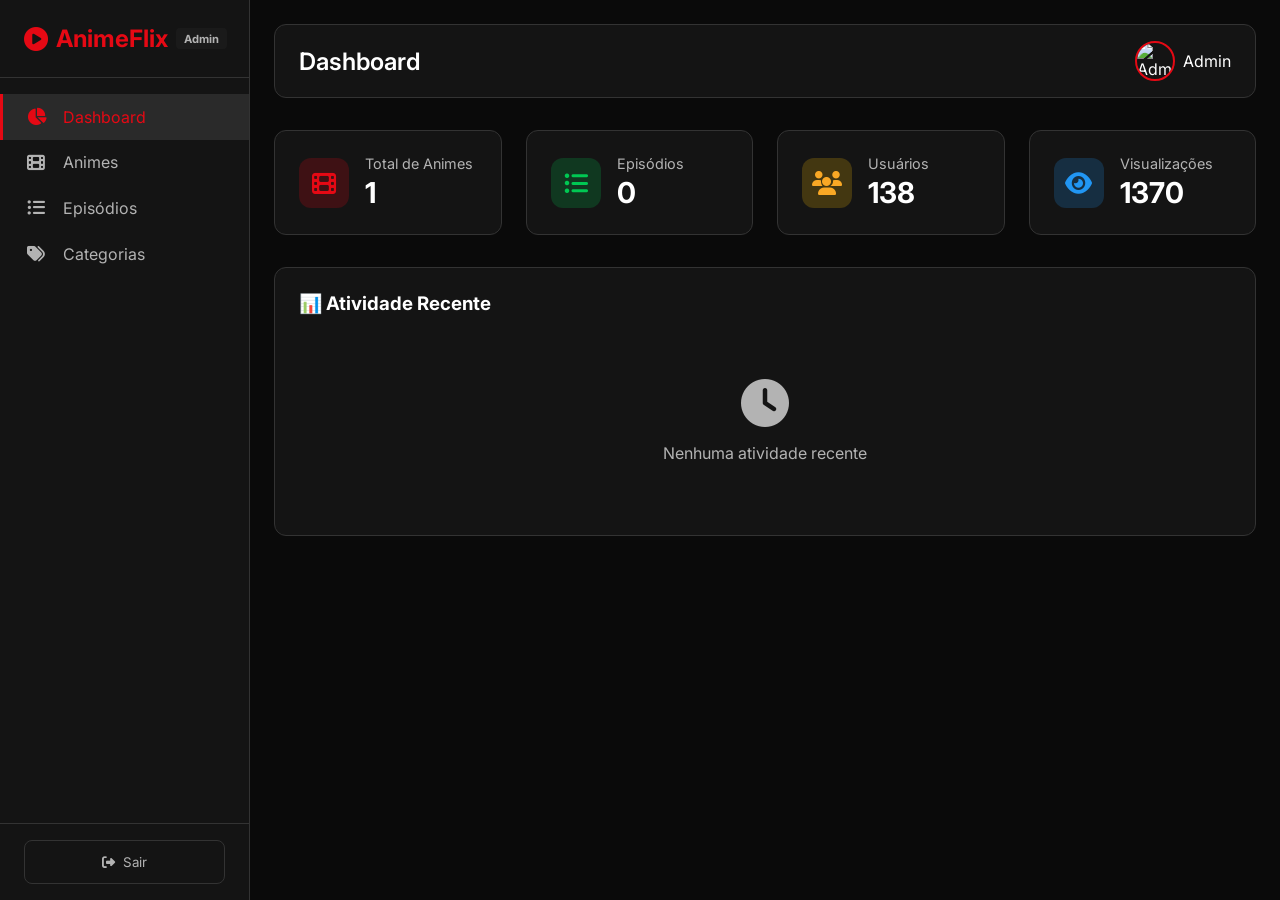
==== admin/index.html @ 2e03e184 "Rename index.html to admin/index.html" ====
<!DOCTYPE html>
<html lang="pt-BR">
<head>
    <meta charset="UTF-8">
    <meta name="viewport" content="width=device-width, initial-scale=1.0">
    <title>Painel Admin - AnimeFlix</title>
    <link rel="stylesheet" href="https://cdnjs.cloudflare.com/ajax/libs/font-awesome/6.4.0/css/all.min.css">
    <link href="https://fonts.googleapis.com/css2?family=Inter:wght@300;400;500;600;700;800&display=swap" rel="stylesheet">
    <style>
        * {
            margin: 0;
            padding: 0;
            box-sizing: border-box;
        }
        :root {
            --bg-primary: #0a0a0a;
            --bg-secondary: #141414;
            --bg-card: #1a1a1a;
            --bg-hover: #2a2a2a;
            --text-primary: #ffffff;
            --text-secondary: #b3b3b3;
            --accent: #e50914;
            --accent-hover: #f40612;
            --border-color: #333;
            --sidebar-width: 250px;
            --font-family: 'Inter', sans-serif;
        }
        body {
            font-family: var(--font-family);
            background: var(--bg-primary);
            color: var(--text-primary);
            display: flex;
            min-height: 100vh;
            margin: 0;
        }
        .sidebar {
            width: var(--sidebar-width);
            height: 100vh;
            background: var(--bg-secondary);
            border-right: 1px solid var(--border-color);
            position: fixed;
            left: 0;
            top: 0;
            display: flex;
            flex-direction: column;
            transition: all 0.3s ease;
            z-index: 100;
            overflow-y: auto;
        }
        .sidebar-header {
            padding: 1.5rem;
            border-bottom: 1px solid var(--border-color);
        }
        .sidebar-header .logo {
            display: flex;
            align-items: center;
            gap: 0.5rem;
            font-size: 1.5rem;
            font-weight: 700;
            color: var(--accent);
        }
        .sidebar-header .logo small {
            font-size: 0.7rem;
            color: var(--text-secondary);
            background: var(--bg-card);
            padding: 0.2rem 0.5rem;
            border-radius: 4px;
        }
        .sidebar-nav {
            flex: 1;
            padding: 1rem 0;
        }
        .sidebar-nav ul {
            list-style: none;
            padding: 0;
        }
        .sidebar-nav ul li {
            padding: 0.8rem 1.5rem;
            display: flex;
            align-items: center;
            gap: 1rem;
            cursor: pointer;
            transition: all 0.3s ease;
            color: var(--text-secondary);
            border-left: 3px solid transparent;
        }
        .sidebar-nav ul li:hover {
            background: var(--bg-hover);
            color: var(--text-primary);
        }
        .sidebar-nav ul li.active {
            background: var(--bg-hover);
            color: var(--accent);
            border-left-color: var(--accent);
        }
        .sidebar-nav ul li i {
            width: 20px;
            font-size: 1.1rem;
        }
        .sidebar-footer {
            padding: 1rem 1.5rem;
            border-top: 1px solid var(--border-color);
        }
        .sidebar-footer button {
            width: 100%;
            padding: 0.8rem;
            background: transparent;
            border: 1px solid var(--border-color);
            border-radius: 8px;
            color: var(--text-secondary);
            cursor: pointer;
            transition: all 0.3s ease;
            display: flex;
            align-items: center;
            justify-content: center;
            gap: 0.5rem;
            font-family: var(--font-family);
        }
        .sidebar-footer button:hover {
            background: var(--accent);
            border-color: var(--accent);
            color: #fff;
        }
        .main-content {
            margin-left: var(--sidebar-width);
            flex: 1;
            padding: 1.5rem;
            min-height: 100vh;
        }
        .admin-header {
            display: flex;
            justify-content: space-between;
            align-items: center;
            padding: 1rem 1.5rem;
            background: var(--bg-secondary);
            border-radius: 12px;
            margin-bottom: 2rem;
            border: 1px solid var(--border-color);
        }
        .header-left {
            display: flex;
            align-items: center;
            gap: 1rem;
        }
        .menu-toggle {
            display: none;
            background: transparent;
            border: none;
            color: var(--text-primary);
            font-size: 1.5rem;
            cursor: pointer;
        }
        .header-left h1 {
            font-size: 1.5rem;
            font-weight: 600;
        }
        .header-right {
            display: flex;
            align-items: center;
            gap: 1.5rem;
        }
        .admin-user {
            display: flex;
            align-items: center;
            gap: 0.5rem;
        }
        .admin-user img {
            width: 40px;
            height: 40px;
            border-radius: 50%;
            border: 2px solid var(--accent);
        }
        .page-content {
            display: none;
            animation: fadeIn 0.3s ease;
        }
        .page-content.active {
            display: block;
        }
        @keyframes fadeIn {
            from { opacity: 0; transform: translateY(10px); }
            to { opacity: 1; transform: translateY(0); }
        }
        .stats-grid {
            display: grid;
            grid-template-columns: repeat(auto-fit, minmax(220px, 1fr));
            gap: 1.5rem;
            margin-bottom: 2rem;
        }
        .stat-card {
            background: var(--bg-secondary);
            padding: 1.5rem;
            border-radius: 12px;
            border: 1px solid var(--border-color);
            display: flex;
            align-items: center;
            gap: 1rem;
        }
        .stat-icon {
            width: 50px;
            height: 50px;
            border-radius: 12px;
            display: flex;
            align-items: center;
            justify-content: center;
            font-size: 1.5rem;
            flex-shrink: 0;
        }
        .stat-icon.red { background: rgba(229, 9, 20, 0.2); color: #e50914; }
        .stat-icon.green { background: rgba(0, 200, 83, 0.2); color: #00c853; }
        .stat-icon.yellow { background: rgba(255, 193, 7, 0.2); color: #f9a825; }
        .stat-icon.blue { background: rgba(33, 150, 243, 0.2); color: #2196f3; }
        .stat-info h3 {
            font-size: 0.9rem;
            color: var(--text-secondary);
            font-weight: 400;
        }
        .stat-number {
            font-size: 1.8rem;
            font-weight: 700;
            margin-top: 0.2rem;
        }
        .table-container {
            background: var(--bg-secondary);
            padding: 1.5rem;
            border-radius: 12px;
            border: 1px solid var(--border-color);
            overflow-x: auto;
        }
        .table-header {
            display: flex;
            justify-content: space-between;
            align-items: center;
            margin-bottom: 1.5rem;
            flex-wrap: wrap;
            gap: 1rem;
        }
        .btn {
            padding: 0.6rem 1.2rem;
            border: none;
            border-radius: 8px;
            font-weight: 500;
            cursor: pointer;
            transition: all 0.3s ease;
            display: inline-flex;
            align-items: center;
            gap: 0.5rem;
            font-family: var(--font-family);
        }
        .btn-primary { background: var(--accent); color: #fff; }
        .btn-primary:hover { background: var(--accent-hover); transform: scale(1.05); }
        .btn-success { background: #00c853; color: #fff; }
        .btn-success:hover { background: #00e676; transform: scale(1.05); }
        .btn-danger { background: #d32f2f; color: #fff; }
        .btn-danger:hover { background: #f44336; transform: scale(1.05); }
        .btn-warning { background: #f9a825; color: #fff; }
        .btn-warning:hover { background: #fbc02d; transform: scale(1.05); }
        .btn-sm {
            padding: 0.3rem 0.8rem;
            font-size: 0.85rem;
        }
        table {
            width: 100%;
            border-collapse: collapse;
        }
        table thead {
            background: var(--bg-primary);
        }
        table th {
            padding: 0.8rem 1rem;
            text-align: left;
            font-size: 0.85rem;
            font-weight: 600;
            color: var(--text-secondary);
            border-bottom: 2px solid var(--border-color);
        }
        table td {
            padding: 0.8rem 1rem;
            border-bottom: 1px solid var(--border-color);
            font-size: 0.9rem;
        }
        table tbody tr:hover {
            background: var(--bg-hover);
        }
        .table-img {
            width: 50px;
            height: 70px;
            object-fit: cover;
            border-radius: 4px;
        }
        .modal {
            position: fixed;
            top: 0;
            left: 0;
            width: 100%;
            height: 100%;
            background: rgba(0, 0, 0, 0.8);
            display: none;
            align-items: center;
            justify-content: center;
            z-index: 1000;
            padding: 1rem;
        }
        .modal.active {
            display: flex;
        }
        .modal-content {
            background: var(--bg-secondary);
            border-radius: 16px;
            padding: 2rem;
            max-width: 600px;
            width: 100%;
            max-height: 90vh;
            overflow-y: auto;
            animation: slideUp 0.3s ease;
        }
        @keyframes slideUp {
            from { transform: translateY(50px); opacity: 0; }
            to { transform: translateY(0); opacity: 1; }
        }
        .modal-header {
            display: flex;
            justify-content: space-between;
            align-items: center;
            margin-bottom: 1.5rem;
            padding-bottom: 1rem;
            border-bottom: 1px solid var(--border-color);
        }
        .modal-close {
            background: transparent;
            border: none;
            color: var(--text-secondary);
            font-size: 1.5rem;
            cursor: pointer;
            transition: all 0.3s ease;
        }
        .modal-close:hover {
            color: var(--accent);
            transform: rotate(90deg);
        }
        .form-group {
            margin-bottom: 1.2rem;
        }
        .form-group label {
            display: block;
            font-weight: 500;
            margin-bottom: 0.3rem;
            font-size: 0.9rem;
        }
        .form-group input,
        .form-group select,
        .form-group textarea {
            width: 100%;
            padding: 0.8rem 1rem;
            border: 2px solid var(--border-color);
            border-radius: 8px;
            background: var(--bg-primary);
            color: var(--text-primary);
            font-size: 1rem;
            transition: all 0.3s ease;
            font-family: var(--font-family);
        }
        .form-group input:focus,
        .form-group select:focus,
        .form-group textarea:focus {
            outline: none;
            border-color: var(--accent);
        }
        .form-group textarea {
            min-height: 100px;
            resize: vertical;
        }
        .form-row {
            display: grid;
            grid-template-columns: 1fr 1fr;
            gap: 1rem;
        }
        .upload-area {
            border: 2px dashed var(--border-color);
            border-radius: 12px;
            padding: 2rem;
            text-align: center;
            cursor: pointer;
            transition: all 0.3s ease;
            position: relative;
        }
        .upload-area:hover {
            border-color: var(--accent);
            background: var(--bg-hover);
        }
        .upload-area input[type="file"] {
            position: absolute;
            top: 0;
            left: 0;
            width: 100%;
            height: 100%;
            opacity: 0;
            cursor: pointer;
        }
        .upload-area i {
            font-size: 3rem;
            color: var(--text-secondary);
            margin-bottom: 0.5rem;
        }
        .upload-area p {
            color: var(--text-secondary);
        }
        .upload-preview {
            display: none;
            margin-top: 1rem;
            position: relative;
        }
        .upload-preview img {
            max-width: 100%;
            max-height: 300px;
            border-radius: 8px;
            border: 2px solid var(--border-color);
        }
        .remove-image {
            position: absolute;
            top: 10px;
            right: 10px;
            background: var(--accent);
            color: #fff;
            border: none;
            border-radius: 50%;
            width: 30px;
            height: 30px;
            cursor: pointer;
            font-size: 1rem;
        }
        .badge-status {
            padding: 0.2rem 0.8rem;
            border-radius: 20px;
            font-size: 0.75rem;
            font-weight: 600;
        }
        .badge-status.active { background: rgba(0, 200, 83, 0.2); color: #00c853; }
        .badge-status.pending { background: rgba(255, 193, 7, 0.2); color: #f9a825; }
        .empty-state {
            text-align: center;
            padding: 3rem;
            color: var(--text-secondary);
        }
        .empty-state i {
            font-size: 3rem;
            margin-bottom: 1rem;
        }
        .admin-notification {
            position: fixed;
            bottom: 20px;
            right: 20px;
            background: var(--bg-secondary);
            padding: 1rem 1.5rem;
            border-radius: 12px;
            border-left: 4px solid var(--accent);
            box-shadow: 0 8px 30px rgba(0,0,0,0.5);
            z-index: 2000;
            color: var(--text-primary);
            font-family: var(--font-family);
            max-width: 400px;
            animation: fadeIn 0.3s ease;
        }
        @media (max-width: 768px) {
            .sidebar { transform: translateX(-100%); }
            .sidebar.open { transform: translateX(0); }
            .main-content { margin-left: 0; }
            .menu-toggle { display: block; }
            .admin-header { flex-direction: column; gap: 1rem; align-items: stretch; }
            .header-right { flex-wrap: wrap; justify-content: space-between; }
            .stats-grid { grid-template-columns: 1fr 1fr; }
            .form-row { grid-template-columns: 1fr; }
        }
        @media (max-width: 480px) {
            .stats-grid { grid-template-columns: 1fr; }
            .modal-content { padding: 1rem; }
        }
        ::-webkit-scrollbar { width: 8px; }
        ::-webkit-scrollbar-track { background: var(--bg-primary); }
        ::-webkit-scrollbar-thumb { background: var(--accent); border-radius: 4px; }
    </style>
</head>
<body>
    <!-- SIDEBAR -->
    <aside class="sidebar" id="sidebar">
        <div class="sidebar-header">
            <div class="logo">
                <i class="fas fa-play-circle"></i>
                <span>AnimeFlix</span>
                <small>Admin</small>
            </div>
        </div>
        <nav class="sidebar-nav">
            <ul>
                <li class="active" data-page="dashboard"><i class="fas fa-chart-pie"></i> Dashboard</li>
                <li data-page="animes"><i class="fas fa-film"></i> Animes</li>
                <li data-page="episodes"><i class="fas fa-list-ul"></i> Episódios</li>
                <li data-page="categories"><i class="fas fa-tags"></i> Categorias</li>
            </ul>
        </nav>
        <div class="sidebar-footer">
            <button onclick="logoutAdmin()"><i class="fas fa-sign-out-alt"></i> Sair</button>
        </div>
    </aside>

    <!-- MAIN -->
    <main class="main-content">
        <header class="admin-header">
            <div class="header-left">
                <button class="menu-toggle" id="menuToggle"><i class="fas fa-bars"></i></button>
                <h1 id="pageTitle">Dashboard</h1>
            </div>
            <div class="header-right">
                <div class="admin-user">
                    <img src="https://api.dicebear.com/7.x/avataaars/svg?seed=admin" alt="Admin">
                    <span>Admin</span>
                </div>
            </div>
        </header>

            <!-- DASHBOARD -->
    <section class="page-content active" id="page-dashboard">
        <div class="stats-grid">
            <div class="stat-card">
                <div class="stat-icon red"><i class="fas fa-film"></i></div>
                <div class="stat-info"><h3>Total de Animes</h3><p class="stat-number" id="totalAnimes">0</p></div>
            </div>
            <div class="stat-card">
                <div class="stat-icon green"><i class="fas fa-list-ul"></i></div>
                <div class="stat-info"><h3>Episódios</h3><p class="stat-number" id="totalEpisodes">0</p></div>
            </div>
            <div class="stat-card">
                <div class="stat-icon yellow"><i class="fas fa-users"></i></div>
                <div class="stat-info"><h3>Usuários</h3><p class="stat-number" id="totalUsers">0</p></div>
            </div>
            <div class="stat-card">
                <div class="stat-icon blue"><i class="fas fa-eye"></i></div>
                <div class="stat-info"><h3>Visualizações</h3><p class="stat-number" id="totalViews">0</p></div>
            </div>
        </div>
        <div class="table-container">
            <h3 style="margin-bottom: 1rem;">📊 Atividade Recente</h3>
            <div id="recentActivity">
                <div class="empty-state"><i class="fas fa-clock"></i><p>Nenhuma atividade recente</p></div>
            </div>
        </div>
    </section>

    <!-- ANIMES -->
    <section class="page-content" id="page-animes">
        <div class="table-container">
            <div class="table-header">
                <h2><i class="fas fa-film"></i> Gerenciar Animes</h2>
                <button class="btn btn-primary" onclick="openModal('anime')">
                    <i class="fas fa-plus"></i> Adicionar Anime
                </button>
            </div>
            <div id="animesList">
                <div class="empty-state"><i class="fas fa-film"></i><p>Nenhum anime cadastrado</p></div>
            </div>
        </div>
    </section>

    <!-- EPISÓDIOS -->
    <section class="page-content" id="page-episodes">
        <div class="table-container">
            <div class="table-header">
                <h2><i class="fas fa-list-ul"></i> Gerenciar Episódios</h2>
                <button class="btn btn-primary" onclick="openModal('episode')">
                    <i class="fas fa-plus"></i> Adicionar Episódio
                </button>
            </div>
            <div id="episodesList">
                <div class="empty-state"><i class="fas fa-list-ul"></i><p>Nenhum episódio cadastrado</p></div>
            </div>
        </div>
    </section>

    <!-- CATEGORIAS -->
    <section class="page-content" id="page-categories">
        <div class="table-container">
            <div class="table-header">
                <h2><i class="fas fa-tags"></i> Gerenciar Categorias</h2>
                <button class="btn btn-primary" onclick="openModal('category')">
                    <i class="fas fa-plus"></i> Adicionar Categoria
                </button>
            </div>
            <div id="categoriesList">
                <div class="empty-state"><i class="fas fa-tags"></i><p>Nenhuma categoria cadastrada</p></div>
            </div>
        </div>
    </section>
    </main>

        <!-- MODAL -->
    <div class="modal" id="adminModal">
        <div class="modal-content">
            <div class="modal-header">
                <h2 id="modalTitle">Adicionar</h2>
                <button class="modal-close" onclick="closeModal()"><i class="fas fa-times"></i></button>
            </div>
            <form id="adminForm" onsubmit="saveItem(event)">
                <input type="hidden" id="formType" value="">
                <input type="hidden" id="editId" value="">

                <!-- Campos Anime -->
                <div id="animeFields">
                    <div class="form-group">
                        <label>Título *</label>
                        <input type="text" id="animeTitle" placeholder="Nome do anime" required>
                    </div>
                    <div class="form-group">
                        <label>Sinopse</label>
                        <textarea id="animeDescription" placeholder="Descrição do anime"></textarea>
                    </div>
                    <div class="form-row">
                        <div class="form-group">
                            <label>Ano</label>
                            <input type="number" id="animeYear" placeholder="2024">
                        </div>
                        <div class="form-group">
                            <label>Gênero</label>
                            <input type="text" id="animeGenre" placeholder="Ação, Fantasia">
                        </div>
                    </div>
                    <div class="form-row">
                        <div class="form-group">
                            <label>Episódios</label>
                            <input type="number" id="animeEpisodes" placeholder="12">
                        </div>
                        <div class="form-group">
                            <label>Status</label>
                            <select id="animeStatus">
                                <option value="Em andamento">Em andamento</option>
                                <option value="Finalizado">Finalizado</option>
                            </select>
                        </div>
                    </div>
                    <div class="form-group">
                        <label>Estúdio</label>
                        <input type="text" id="animeStudio" placeholder="Nome do estúdio">
                    </div>
                    <div class="form-group">
                        <label>⭐ Nota</label>
                        <input type="number" id="animeRating" step="0.1" placeholder="9.5">
                    </div>
                    <div class="form-group">
                        <label>📸 Capa (Poster)</label>
                        <div class="upload-area">
                            <i class="fas fa-cloud-upload-alt"></i>
                            <p>Clique para fazer upload da capa</p>
                            <input type="file" id="animeImage" accept="image/*" onchange="previewImage(this, 'posterPreview')">
                        </div>
                        <div class="upload-preview" id="posterPreview"></div>
                    </div>
                    <div class="form-group">
                        <label>🖼️ Banner</label>
                        <div class="upload-area">
                            <i class="fas fa-cloud-upload-alt"></i>
                            <p>Clique para fazer upload do banner</p>
                            <input type="file" id="animeBanner" accept="image/*" onchange="previewImage(this, 'bannerPreview')">
                        </div>
                        <div class="upload-preview" id="bannerPreview"></div>
                    </div>
                </div>

                <!-- Campos Episódio -->
                <div id="episodeFields" style="display:none;">
                    <div class="form-group">
                        <label>Anime *</label>
                        <select id="episodeAnime" required>
                            <option value="">Selecione um anime</option>
                        </select>
                    </div>
                    <div class="form-group">
                        <label>Título do Episódio *</label>
                        <input type="text" id="episodeTitle" placeholder="Título do episódio" required>
                    </div>
                    <div class="form-row">
                        <div class="form-group">
                            <label>Temporada</label>
                            <input type="number" id="episodeSeason" placeholder="1">
                        </div>
                        <div class="form-group">
                            <label>Episódio *</label>
                            <input type="number" id="episodeNumber" placeholder="1" required>
                        </div>
                    </div>
                    <div class="form-group">
                        <label>URL do Vídeo</label>
                        <input type="text" id="episodeVideo" placeholder="https://...">
                    </div>
                    <div class="form-group">
                        <label>Thumbnail</label>
                        <div class="upload-area">
                            <i class="fas fa-cloud-upload-alt"></i>
                            <p>Clique para fazer upload da thumbnail</p>
                            <input type="file" id="episodeThumbnail" accept="image/*" onchange="previewImage(this, 'thumbnailPreview')">
                        </div>
                        <div class="upload-preview" id="thumbnailPreview"></div>
                    </div>
                </div>

                <!-- Campos Categoria -->
                <div id="categoryFields" style="display:none;">
                    <div class="form-group">
                        <label>Nome da Categoria *</label>
                        <input type="text" id="categoryName" placeholder="Ação, Comédia..." required>
                    </div>
                    <div class="form-group">
                        <label>Ícone</label>
                        <select id="categoryIcon">
                            <option value="fa-fist-raised">👊 Ação</option>
                            <option value="fa-compass">🧭 Aventura</option>
                            <option value="fa-laugh">😂 Comédia</option>
                            <option value="fa-theater-masks">🎭 Drama</option>
                            <option value="fa-dragon">🐉 Fantasia</option>
                            <option value="fa-heart">❤️ Romance</option>
                            <option value="fa-rocket">🚀 Sci-Fi</option>
                            <option value="fa-coffee">☕ Slice of Life</option>
                            <option value="fa-basketball-ball">🏀 Esporte</option>
                            <option value="fa-skull">💀 Suspense</option>
                        </select>
                    </div>
                </div>

                <button type="submit" class="btn btn-success" style="width:100%; justify-content:center; margin-top:1rem;">
                    <i class="fas fa-save"></i> Salvar
                </button>
            </form>
        </div>
    </div>

    <script>
        // ===== DADOS =====
        let animes = [];
        let episodes = [];
        let categories = [];
        let currentId = 1;
        let episodeId = 1;
        let categoryId = 1;

        // ===== CARREGAR DADOS =====
        function loadFromLocalStorage() {
            try {
                const savedAnimes = localStorage.getItem('admin_animes');
                const savedEpisodes = localStorage.getItem('admin_episodes');
                const savedCategories = localStorage.getItem('admin_categories');
                
                if (savedAnimes) {
                    animes = JSON.parse(savedAnimes);
                    if (animes.length) {
                        currentId = Math.max(...animes.map(a => a.id)) + 1;
                    }
                }
                if (savedEpisodes) {
                    episodes = JSON.parse(savedEpisodes);
                    if (episodes.length) {
                        episodeId = Math.max(...episodes.map(e => e.id)) + 1;
                    }
                }
                if (savedCategories) {
                    categories = JSON.parse(savedCategories);
                    if (categories.length) {
                        categoryId = Math.max(...categories.map(c => c.id)) + 1;
                    }
                }
                console.log('📂 Dados carregados:', { animes: animes.length, episodes: episodes.length, categories: categories.length });
            } catch(e) {
                console.error('Erro ao carregar dados:', e);
            }
        }

        // ===== SALVAR =====
        function saveToLocalStorage() {
            try {
                localStorage.setItem('admin_animes', JSON.stringify(animes));
                localStorage.setItem('admin_episodes', JSON.stringify(episodes));
                localStorage.setItem('admin_categories', JSON.stringify(categories));
                console.log('💾 Dados salvos!');
                return true;
            } catch(e) {
                console.error('Erro ao salvar:', e);
                return false;
            }
        }

        // ===== FUNÇÃO PRINCIPAL DE SALVAR =====
        function saveItem(e) {
            e.preventDefault();
            console.log('🔄 Salvando...');
            
            const type = document.getElementById('formType').value;
            const editId = document.getElementById('editId').value;

            if (type === 'anime') {
                const title = document.getElementById('animeTitle').value.trim();
                if (!title) {
                    showNotification('❌ O título é obrigatório!');
                    return;
                }

                const anime = {
                    id: editId ? parseInt(editId) : currentId++,
                    title: title,
                    description: document.getElementById('animeDescription').value.trim() || 'Sem descrição',
                    year: parseInt(document.getElementById('animeYear').value) || 2024,
                    genre: document.getElementById('animeGenre').value.trim() || 'Não definido',
                    episodes: parseInt(document.getElementById('animeEpisodes').value) || 12,
                    status: document.getElementById('animeStatus').value,
                    studio: document.getElementById('animeStudio').value.trim() || 'Desconhecido',
                    rating: parseFloat(document.getElementById('animeRating').value) || 0,
                    image: getImageData('posterPreview') || `https://picsum.photos/seed/${Date.now()}/300/450`,
                    banner: getImageData('bannerPreview') || `https://picsum.photos/seed/banner${Date.now()}/1920/800`
                };

                console.log('📦 Anime:', anime);

                if (editId) {
                    const index = animes.findIndex(a => a.id === parseInt(editId));
                    if (index > -1) {
                        animes[index] = anime;
                        showNotification('✅ Anime atualizado!');
                    }
                } else {
                    animes.push(anime);
                    showNotification('✅ Anime adicionado!');
                }

            } else if (type === 'episode') {
                const animeId = parseInt(document.getElementById('episodeAnime').value);
                const title = document.getElementById('episodeTitle').value.trim();
                
                if (!animeId || !title) {
                    showNotification('❌ Selecione um anime e digite o título!');
                    return;
                }

                const episode = {
                    id: editId ? parseInt(editId) : episodeId++,
                    animeId: animeId,
                    title: title,
                    season: parseInt(document.getElementById('episodeSeason').value) || 1,
                    number: parseInt(document.getElementById('episodeNumber').value) || 1,
                    video: document.getElementById('episodeVideo').value.trim() || '',
                    thumbnail: getImageData('thumbnailPreview') || `https://picsum.photos/seed/ep${Date.now()}/300/200`
                };

                if (editId) {
                    const index = episodes.findIndex(e => e.id === parseInt(editId));
                    if (index > -1) {
                        episodes[index] = episode;
                        showNotification('✅ Episódio atualizado!');
                    }
                } else {
                    episodes.push(episode);
                    showNotification('✅ Episódio adicionado!');
                }

            } else if (type === 'category') {
                const name = document.getElementById('categoryName').value.trim();
                if (!name) {
                    showNotification('❌ Digite o nome da categoria!');
                    return;
                }

                const category = {
                    id: editId ? parseInt(editId) : categoryId++,
                    name: name,
                    icon: document.getElementById('categoryIcon').value || 'fa-tag'
                };

                if (editId) {
                    const index = categories.findIndex(c => c.id === parseInt(editId));
                    if (index > -1) {
                        categories[index] = category;
                        showNotification('✅ Categoria atualizada!');
                    }
                } else {
                    categories.push(category);
                    showNotification('✅ Categoria adicionada!');
                }
            }

            saveToLocalStorage();
            closeModal();
            renderData();
            updateStats();
            clearAllPreviews();
        }

        // ===== FUNÇÕES AUXILIARES =====
        function getImageData(previewId) {
            const preview = document.getElementById(previewId);
            if (!preview) return null;
            const img = preview.querySelector('img');
            return img ? img.src : null;
        }

        function clearAllPreviews() {
            ['posterPreview', 'bannerPreview', 'thumbnailPreview'].forEach(id => {
                const preview = document.getElementById(id);
                if (preview) {
                    preview.innerHTML = '';
                    preview.style.display = 'none';
                }
            });
            document.querySelectorAll('input[type="file"]').forEach(input => {
                input.value = '';
            });
        }

        function previewImage(input, previewId) {
            const preview = document.getElementById(previewId);
            if (!preview || !input.files || !input.files[0]) return;
            
            const reader = new FileReader();
            reader.onload = function(e) {
                preview.innerHTML = `
                    <img src="${e.target.result}" style="max-width:100%;max-height:300px;border-radius:8px;border:2px solid var(--border-color);">
                    <button class="remove-image" onclick="removeImage('${previewId}')">✕</button>
                `;
                preview.style.display = 'block';
                preview.style.position = 'relative';
            };
            reader.readAsDataURL(input.files[0]);
        }

        function removeImage(previewId) {
            const preview = document.getElementById(previewId);
            if (preview) {
                preview.innerHTML = '';
                preview.style.display = 'none';
            }
        }

        function showNotification(message) {
            const existing = document.querySelector('.admin-notification');
            if (existing) existing.remove();
            
            const div = document.createElement('div');
            div.className = 'admin-notification';
            div.textContent = message;
            document.body.appendChild(div);
            setTimeout(() => div.remove(), 4000);
        }

           // ===== RENDERIZAR =====
        function renderData() {
            renderAnimes();
            renderEpisodes();
            renderCategories();
        }

        function renderAnimes() {
            const container = document.getElementById('animesList');
            if (!container) return;
            
            if (animes.length === 0) {
                container.innerHTML = `<div class="empty-state"><i class="fas fa-film"></i><p>Nenhum anime cadastrado</p></div>`;
                return;
            }
            
            let html = `<table><thead><tr>
                <th>Capa</th><th>Título</th><th>Gênero</th><th>Ano</th><th>Episódios</th><th>Status</th><th>Nota</th><th>Ações</th>
            </tr></thead><tbody>`;
            
            animes.forEach(a => {
                html += `<tr>
                    <td><img src="${a.image}" alt="${a.title}" class="table-img"></td>
                    <td><strong>${a.title}</strong></td>
                    <td>${a.genre}</td>
                    <td>${a.year}</td>
                    <td>${a.episodes}</td>
                    <td><span class="badge-status ${a.status === 'Em andamento' ? 'pending' : 'active'}">${a.status}</span></td>
                    <td>⭐ ${a.rating}</td>
                    <td>
                        <button class="btn btn-warning btn-sm" onclick="editItem('anime', ${a.id})"><i class="fas fa-edit"></i></button>
                        <button class="btn btn-danger btn-sm" onclick="deleteItem('anime', ${a.id})"><i class="fas fa-trash"></i></button>
                    </td>
                </tr>`;
            });
            html += '</tbody></table>';
            container.innerHTML = html;
        }

        function renderEpisodes() {
            const container = document.getElementById('episodesList');
            if (!container) return;
            
            if (episodes.length === 0) {
                container.innerHTML = `<div class="empty-state"><i class="fas fa-list-ul"></i><p>Nenhum episódio cadastrado</p></div>`;
                return;
            }
            
            let html = `<table><thead><tr>
                <th>Thumb</th><th>Anime</th><th>Episódio</th><th>Temporada</th><th>Título</th><th>Ações</th>
            </tr></thead><tbody>`;
            
            episodes.forEach(e => {
                const anime = animes.find(a => a.id === e.animeId);
                html += `<tr>
                    <td><img src="${e.thumbnail}" alt="${e.title}" class="table-img" style="width:80px;height:50px;object-fit:cover;"></td>
                    <td>${anime ? anime.title : 'Desconhecido'}</td>
                    <td>Ep. ${e.number}</td>
                    <td>T${e.season}</td>
                    <td>${e.title}</td>
                    <td>
                        <button class="btn btn-warning btn-sm" onclick="editItem('episode', ${e.id})"><i class="fas fa-edit"></i></button>
                        <button class="btn btn-danger btn-sm" onclick="deleteItem('episode', ${e.id})"><i class="fas fa-trash"></i></button>
                    </td>
                </tr>`;
            });
            html += '</tbody></table>';
            container.innerHTML = html;
        }

        function renderCategories() {
            const container = document.getElementById('categoriesList');
            if (!container) return;
            
            if (categories.length === 0) {
                container.innerHTML = `<div class="empty-state"><i class="fas fa-tags"></i><p>Nenhuma categoria cadastrada</p></div>`;
                return;
            }
            
            let html = `<table><thead><tr>
                <th>Ícone</th><th>Nome</th><th>Ações</th>
            </tr></thead><tbody>`;
            
            categories.forEach(c => {
                html += `<tr>
                    <td><i class="fas ${c.icon}" style="font-size:1.5rem;color:var(--accent);"></i></td>
                    <td><strong>${c.name}</strong></td>
                    <td>
                        <button class="btn btn-warning btn-sm" onclick="editItem('category', ${c.id})"><i class="fas fa-edit"></i></button>
                        <button class="btn btn-danger btn-sm" onclick="deleteItem('category', ${c.id})"><i class="fas fa-trash"></i></button>
                    </td>
                </tr>`;
            });
            html += '</tbody></table>';
            container.innerHTML = html;
        }

        // ===== EDITAR =====
        function editItem(type, id) {
            let data = null;
            if (type === 'anime') data = animes.find(a => a.id === id);
            else if (type === 'episode') data = episodes.find(e => e.id === id);
            else if (type === 'category') data = categories.find(c => c.id === id);
            
            if (data) openModal(type, data);
        }

        // ===== DELETAR =====
        function deleteItem(type, id) {
            if (!confirm('Tem certeza que deseja excluir?')) return;
            
            if (type === 'anime') {
                animes = animes.filter(a => a.id !== id);
                episodes = episodes.filter(e => e.animeId !== id);
            } else if (type === 'episode') {
                episodes = episodes.filter(e => e.id !== id);
            } else if (type === 'category') {
                categories = categories.filter(c => c.id !== id);
            }
            
            renderData();
            updateStats();
            saveToLocalStorage();
            showNotification('🗑️ Excluído!');
        }

        // ===== STATS =====
        function updateStats() {
            document.getElementById('totalAnimes').textContent = animes.length;
            document.getElementById('totalEpisodes').textContent = episodes.length;
            document.getElementById('totalUsers').textContent = Math.floor(Math.random() * 100) + 50;
            document.getElementById('totalViews').textContent = Math.floor(Math.random() * 10000) + 1000;
        }

        // ===== MODAL =====
        function openModal(type, data = null) {
            const modal = document.getElementById('adminModal');
            const title = document.getElementById('modalTitle');
            document.getElementById('formType').value = type;
            document.getElementById('editId').value = data ? data.id : '';

            document.getElementById('animeFields').style.display = 'none';
            document.getElementById('episodeFields').style.display = 'none';
            document.getElementById('categoryFields').style.display = 'none';

            if (type === 'anime') {
                document.getElementById('animeFields').style.display = 'block';
                title.textContent = data ? '✏️ Editar Anime' : '🎬 Adicionar Anime';
                if (data) {
                    document.getElementById('animeTitle').value = data.title || '';
                    document.getElementById('animeDescription').value = data.description || '';
                    document.getElementById('animeYear').value = data.year || '';
                    document.getElementById('animeGenre').value = data.genre || '';
                    document.getElementById('animeEpisodes').value = data.episodes || '';
                    document.getElementById('animeStatus').value = data.status || 'Em andamento';
                    document.getElementById('animeStudio').value = data.studio || '';
                    document.getElementById('animeRating').value = data.rating || '';
                } else {
                    document.getElementById('adminForm').reset();
                    clearAllPreviews();
                }
            } else if (type === 'episode') {
                document.getElementById('episodeFields').style.display = 'block';
                title.textContent = data ? '✏️ Editar Episódio' : '📺 Adicionar Episódio';
                
                const select = document.getElementById('episodeAnime');
                select.innerHTML = '<option value="">Selecione um anime</option>';
                animes.forEach(a => {
                    const selected = data && data.animeId === a.id ? 'selected' : '';
                    select.innerHTML += `<option value="${a.id}" ${selected}>${a.title}</option>`;
                });
                
                if (data) {
                    document.getElementById('episodeTitle').value = data.title || '';
                    document.getElementById('episodeSeason').value = data.season || '';
                    document.getElementById('episodeNumber').value = data.number || '';
                    document.getElementById('episodeVideo').value = data.video || '';
                } else {
                    document.getElementById('adminForm').reset();
                    clearAllPreviews();
                }
            } else if (type === 'category') {
                document.getElementById('categoryFields').style.display = 'block';
                title.textContent = data ? '✏️ Editar Categoria' : '🏷️ Adicionar Categoria';
                if (data) {
                    document.getElementById('categoryName').value = data.name || '';
                    document.getElementById('categoryIcon').value = data.icon || 'fa-tag';
                } else {
                    document.getElementById('adminForm').reset();
                }
            }

            modal.classList.add('active');
        }

        function closeModal() {
            document.getElementById('adminModal').classList.remove('active');
            clearAllPreviews();
        }

        document.getElementById('adminModal').addEventListener('click', function(e) {
            if (e.target === this) closeModal();
        });

        // ===== NAVEGAÇÃO =====
        document.querySelectorAll('.sidebar-nav ul li').forEach(item => {
            item.addEventListener('click', function() {
                document.querySelectorAll('.sidebar-nav ul li').forEach(l => l.classList.remove('active'));
                this.classList.add('active');
                const page = this.dataset.page;
                document.querySelectorAll('.page-content').forEach(p => p.classList.remove('active'));
                const target = document.getElementById('page-' + page);
                if (target) target.classList.add('active');
                document.getElementById('pageTitle').textContent = this.textContent.trim();
                renderData();
            });
        });

        // ===== MENU MOBILE =====
        document.getElementById('menuToggle').addEventListener('click', function() {
            document.getElementById('sidebar').classList.toggle('open');
        });

        // ===== LOGOUT =====
        function logoutAdmin() {
            if (confirm('Deseja sair?')) {
                window.location.href = '../index.html';
            }
        }

        // ===== INICIALIZAR =====
        loadFromLocalStorage();
        
        // Adicionar dados de exemplo se estiver vazio
        if (animes.length === 0) {
            animes.push({
                id: currentId++,
                title: 'Demon Slayer',
                description: 'Um jovem caçador de demônios luta para salvar sua irmã.',
                year: 2021,
                genre: 'Ação, Fantasia',
                episodes: 26,
                status: 'Finalizado',
                studio: 'Ufotable',
                rating: 9.1,
                image: 'https://picsum.photos/seed/demo1/300/450',
                banner: 'https://picsum.photos/seed/demo1b/1920/800'
            });
            saveToLocalStorage();
        }

        renderData();
        updateStats();
        console.log('🎬 Painel Admin carregado!');
        console.log(`📺 ${animes.length} animes, ${episodes.length} episódios, ${categories.length} categorias`);
    </script>
</body>
</html>
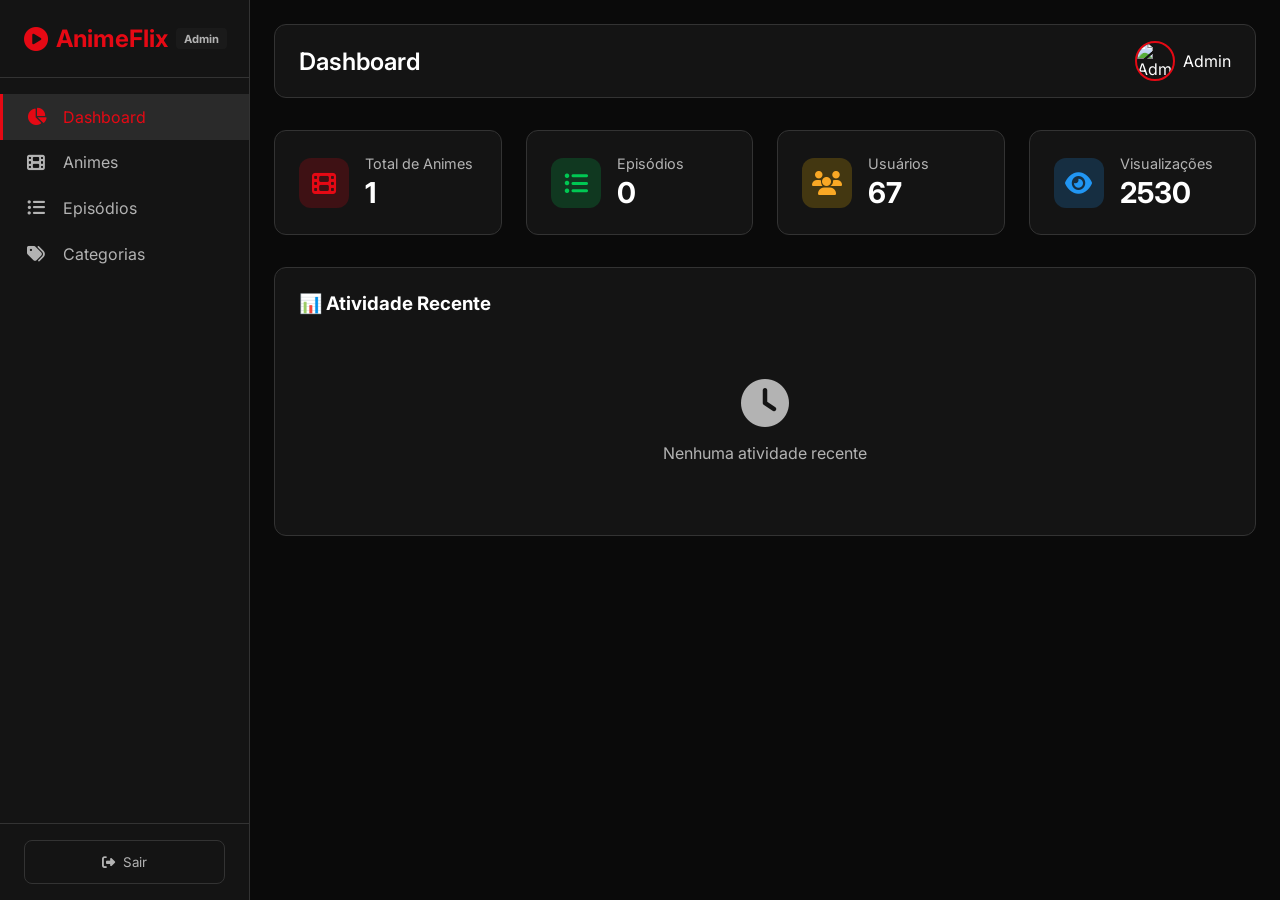
==== commit 32f89b03: "Rename index.html to admin/index.html" ====
--- a/admin/index.html
+++ b/admin/index.html
@@ -793,6 +793,11 @@
             const type = document.getElementById('formType').value;
             const editId = document.getElementById('editId').value;
 
+            if (!type) {
+                showNotification('❌ Erro interno: tipo do formulário não definido. Feche e tente novamente.');
+                return;
+            }
+
             if (type === 'anime') {
                 const title = document.getElementById('animeTitle').value.trim();
                 if (!title) {
@@ -1083,8 +1088,6 @@
         function openModal(type, data = null) {
             const modal = document.getElementById('adminModal');
             const title = document.getElementById('modalTitle');
-            document.getElementById('formType').value = type;
-            document.getElementById('editId').value = data ? data.id : '';
 
             document.getElementById('animeFields').style.display = 'none';
             document.getElementById('episodeFields').style.display = 'none';
@@ -1137,6 +1140,12 @@
                 }
             }
 
+            // IMPORTANTE: definir isso DEPOIS de qualquer reset() do formulário,
+            // senão o reset apaga esses valores e o salvar para de funcionar
+            // silenciosamente para itens novos.
+            document.getElementById('formType').value = type;
+            document.getElementById('editId').value = data ? data.id : '';
+
             modal.classList.add('active');
         }
 
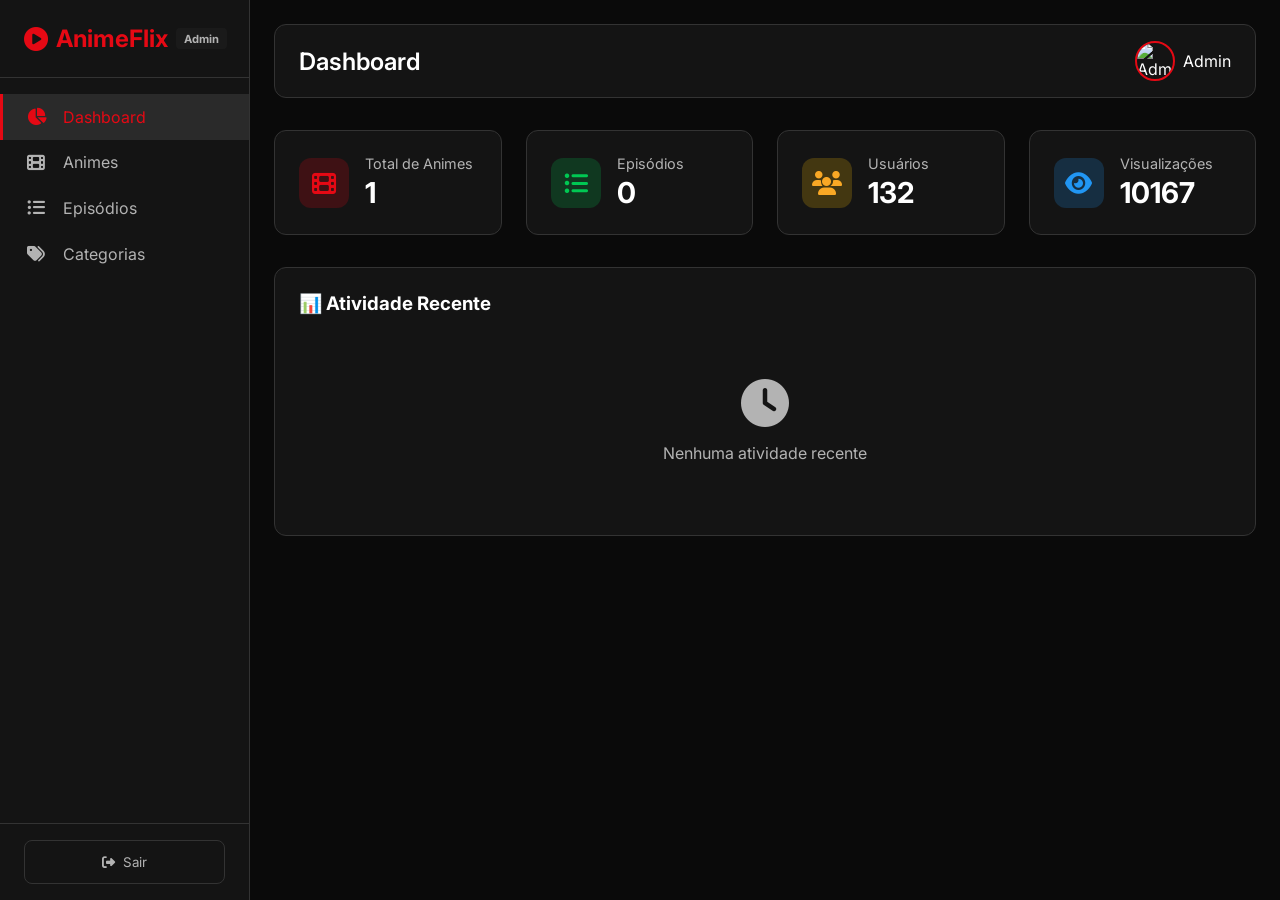
==== commit d95456dc: "Rename index.html to admin/index.html" ====
--- a/admin/index.html
+++ b/admin/index.html
@@ -607,7 +607,7 @@
                 <div id="animeFields">
                     <div class="form-group">
                         <label>Título *</label>
-                        <input type="text" id="animeTitle" placeholder="Nome do anime" required>
+                        <input type="text" id="animeTitle" placeholder="Nome do anime">
                     </div>
                     <div class="form-group">
                         <label>Sinopse</label>
@@ -668,13 +668,13 @@
                 <div id="episodeFields" style="display:none;">
                     <div class="form-group">
                         <label>Anime *</label>
-                        <select id="episodeAnime" required>
+                        <select id="episodeAnime">
                             <option value="">Selecione um anime</option>
                         </select>
                     </div>
                     <div class="form-group">
                         <label>Título do Episódio *</label>
-                        <input type="text" id="episodeTitle" placeholder="Título do episódio" required>
+                        <input type="text" id="episodeTitle" placeholder="Título do episódio">
                     </div>
                     <div class="form-row">
                         <div class="form-group">
@@ -683,7 +683,7 @@
                         </div>
                         <div class="form-group">
                             <label>Episódio *</label>
-                            <input type="number" id="episodeNumber" placeholder="1" required>
+                            <input type="number" id="episodeNumber" placeholder="1">
                         </div>
                     </div>
                     <div class="form-group">
@@ -705,7 +705,7 @@
                 <div id="categoryFields" style="display:none;">
                     <div class="form-group">
                         <label>Nome da Categoria *</label>
-                        <input type="text" id="categoryName" placeholder="Ação, Comédia..." required>
+                        <input type="text" id="categoryName" placeholder="Ação, Comédia...">
                     </div>
                     <div class="form-group">
                         <label>Ícone</label>
@@ -887,7 +887,11 @@
                 }
             }
 
-            saveToLocalStorage();
+            const saved = saveToLocalStorage();
+            if (!saved) {
+                showNotification('❌ Não foi possível salvar. Provavelmente as imagens são muito grandes para o armazenamento do navegador. Tente usar imagens menores ou links de imagem em vez de upload.');
+                return;
+            }
             closeModal();
             renderData();
             updateStats();
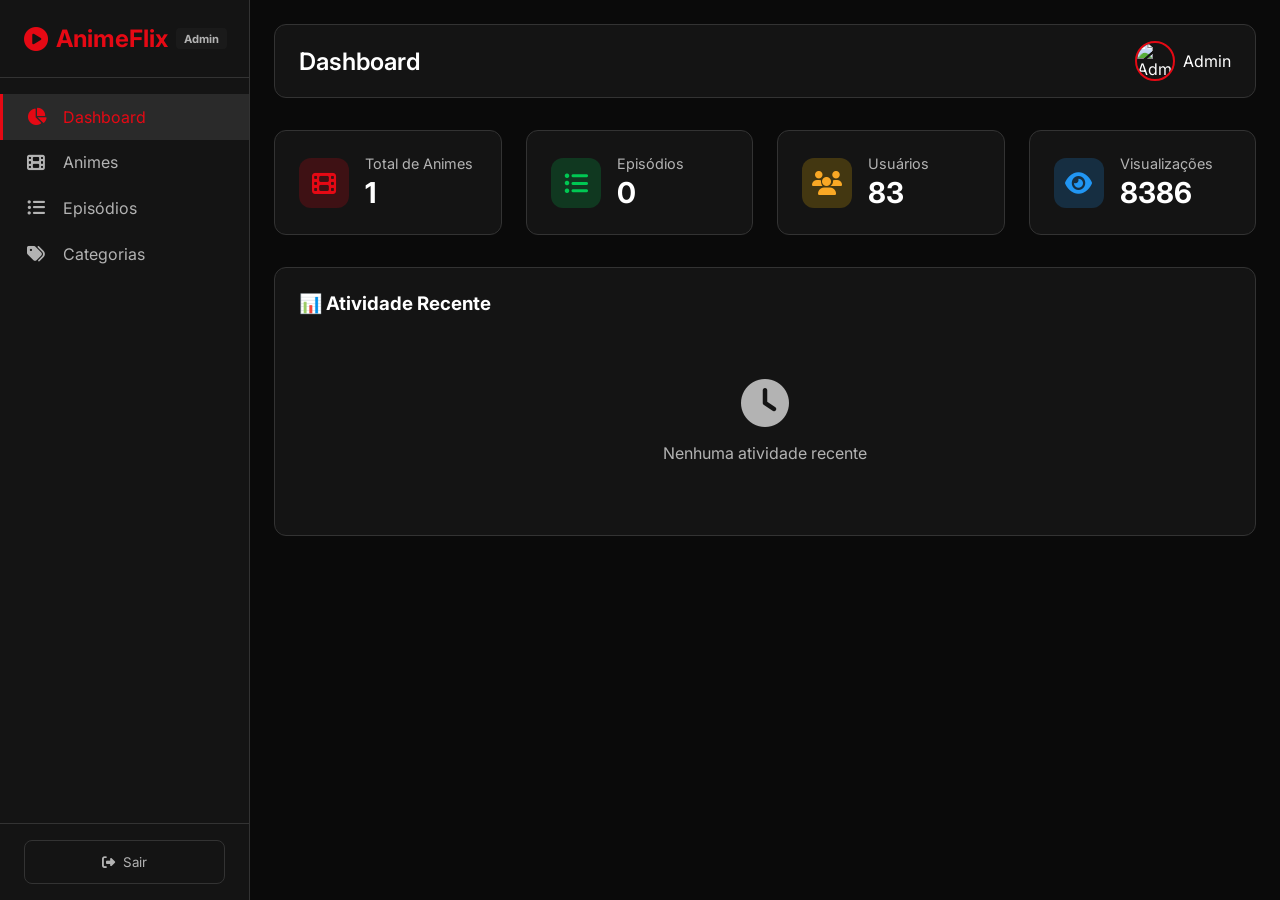
==== commit 0edc6b0f: "Rename index.html to admin/index.html" ====
--- a/admin/index.html
+++ b/admin/index.html
@@ -687,8 +687,20 @@
                         </div>
                     </div>
                     <div class="form-group">
-                        <label>URL do Vídeo</label>
+                        <label>URL do Vídeo (YouTube ou link direto)</label>
                         <input type="text" id="episodeVideo" placeholder="https://...">
+                    </div>
+                    <div class="form-group">
+                        <label>Ou enviar vídeo da galeria</label>
+                        <p style="font-size: 0.75rem; color: var(--text-secondary); margin-bottom: 0.5rem;">
+                            ⚠️ Funciona só para vídeos bem curtos/pequenos (poucos MB). Para episódios completos, use o campo de URL acima.
+                        </p>
+                        <div class="upload-area">
+                            <i class="fas fa-cloud-upload-alt"></i>
+                            <p>Clique para fazer upload do vídeo</p>
+                            <input type="file" id="episodeVideoFile" accept="video/*" onchange="previewVideo(this)">
+                        </div>
+                        <div class="upload-preview" id="videoPreview"></div>
                     </div>
                     <div class="form-group">
                         <label>Thumbnail</label>
@@ -847,7 +859,7 @@
                     title: title,
                     season: parseInt(document.getElementById('episodeSeason').value) || 1,
                     number: parseInt(document.getElementById('episodeNumber').value) || 1,
-                    video: document.getElementById('episodeVideo').value.trim() || '',
+                    video: getImageData('videoPreview', 'video') || document.getElementById('episodeVideo').value.trim() || '',
                     thumbnail: getImageData('thumbnailPreview') || `https://picsum.photos/seed/ep${Date.now()}/300/200`
                 };
 
@@ -899,15 +911,15 @@
         }
 
         // ===== FUNÇÕES AUXILIARES =====
-        function getImageData(previewId) {
+        function getImageData(previewId, tag = 'img') {
             const preview = document.getElementById(previewId);
             if (!preview) return null;
-            const img = preview.querySelector('img');
-            return img ? img.src : null;
+            const el = preview.querySelector(tag);
+            return el ? el.src : null;
         }
 
         function clearAllPreviews() {
-            ['posterPreview', 'bannerPreview', 'thumbnailPreview'].forEach(id => {
+            ['posterPreview', 'bannerPreview', 'thumbnailPreview', 'videoPreview'].forEach(id => {
                 const preview = document.getElementById(id);
                 if (preview) {
                     preview.innerHTML = '';
@@ -933,6 +945,41 @@
                 preview.style.position = 'relative';
             };
             reader.readAsDataURL(input.files[0]);
+        }
+
+        function previewVideo(input) {
+            const preview = document.getElementById('videoPreview');
+            if (!preview || !input.files || !input.files[0]) return;
+
+            const file = input.files[0];
+            const sizeMB = (file.size / (1024 * 1024)).toFixed(1);
+
+            const reader = new FileReader();
+            reader.onload = function(e) {
+                preview.innerHTML = `
+                    <video src="${e.target.result}" controls style="max-width:100%;max-height:300px;border-radius:8px;border:2px solid var(--border-color);"></video>
+                    <p style="font-size:0.75rem;color:var(--text-secondary);margin-top:0.3rem;">
+                        ${file.name} — ${sizeMB} MB
+                    </p>
+                    <button class="remove-image" onclick="removeVideo()">✕</button>
+                `;
+                preview.style.display = 'block';
+                preview.style.position = 'relative';
+            };
+            reader.onerror = function() {
+                showNotification('❌ Não foi possível ler esse arquivo de vídeo.');
+            };
+            reader.readAsDataURL(file);
+        }
+
+        function removeVideo() {
+            const preview = document.getElementById('videoPreview');
+            if (preview) {
+                preview.innerHTML = '';
+                preview.style.display = 'none';
+            }
+            const input = document.getElementById('episodeVideoFile');
+            if (input) input.value = '';
         }
 
         function removeImage(previewId) {
@@ -1128,7 +1175,20 @@
                     document.getElementById('episodeTitle').value = data.title || '';
                     document.getElementById('episodeSeason').value = data.season || '';
                     document.getElementById('episodeNumber').value = data.number || '';
-                    document.getElementById('episodeVideo').value = data.video || '';
+
+                    if (data.video && data.video.startsWith('data:')) {
+                        // Vídeo enviado por upload (arquivo) - mostra no preview, não no campo de URL
+                        document.getElementById('episodeVideo').value = '';
+                        const preview = document.getElementById('videoPreview');
+                        preview.innerHTML = `
+                            <video src="${data.video}" controls style="max-width:100%;max-height:300px;border-radius:8px;border:2px solid var(--border-color);"></video>
+                            <button class="remove-image" onclick="removeVideo()">✕</button>
+                        `;
+                        preview.style.display = 'block';
+                        preview.style.position = 'relative';
+                    } else {
+                        document.getElementById('episodeVideo').value = data.video || '';
+                    }
                 } else {
                     document.getElementById('adminForm').reset();
                     clearAllPreviews();
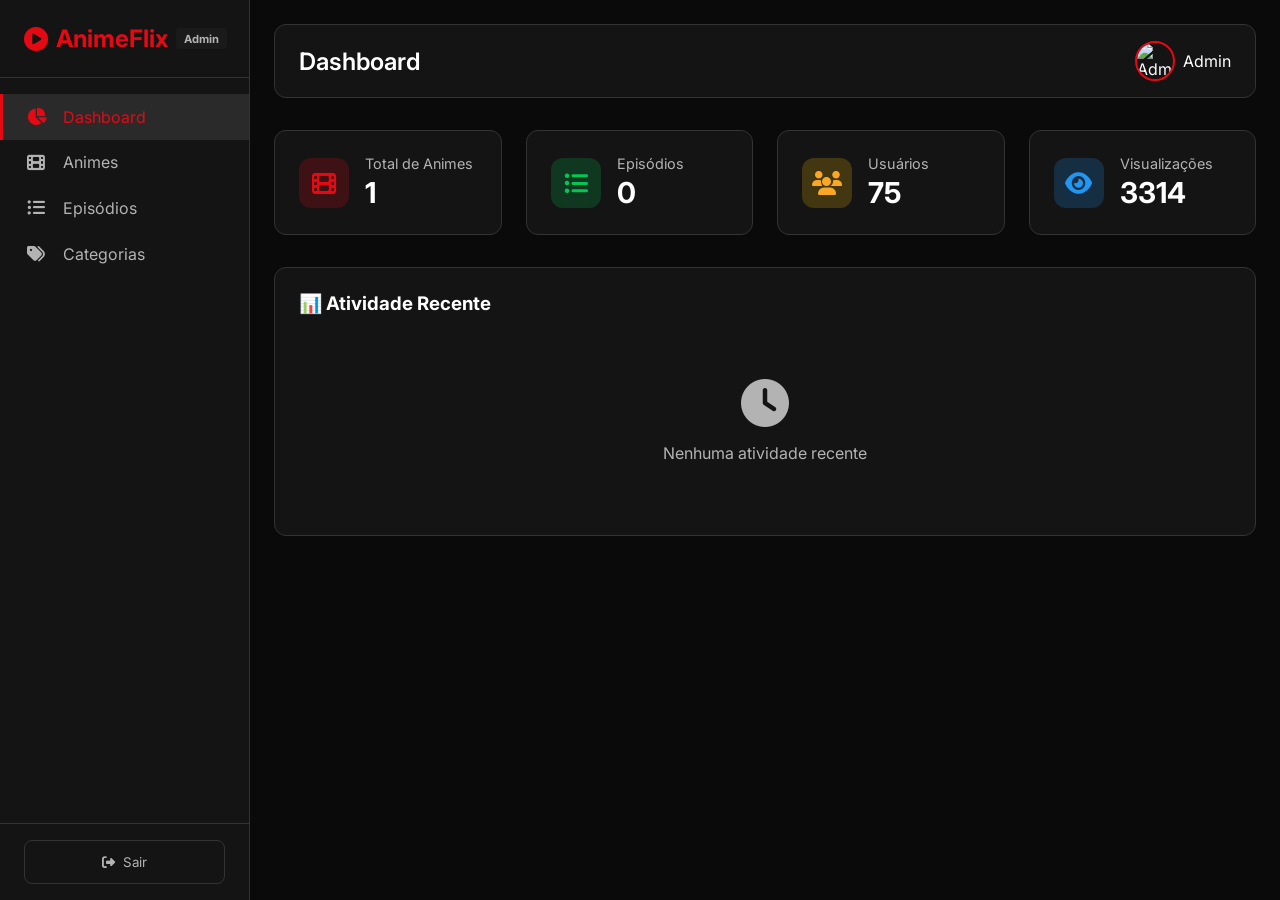
==== commit fd52787e: "Rename index.html to admin/index.html" ====
--- a/admin/index.html
+++ b/admin/index.html
@@ -934,17 +934,47 @@
         function previewImage(input, previewId) {
             const preview = document.getElementById(previewId);
             if (!preview || !input.files || !input.files[0]) return;
-            
+
+            const file = input.files[0];
             const reader = new FileReader();
             reader.onload = function(e) {
-                preview.innerHTML = `
-                    <img src="${e.target.result}" style="max-width:100%;max-height:300px;border-radius:8px;border:2px solid var(--border-color);">
-                    <button class="remove-image" onclick="removeImage('${previewId}')">✕</button>
-                `;
-                preview.style.display = 'block';
-                preview.style.position = 'relative';
+                // Redimensiona/comprime a imagem antes de guardar, para evitar travar
+                // o navegador com fotos gigantes tiradas direto da câmera do celular
+                const img = new Image();
+                img.onload = function() {
+                    const maxDim = 900;
+                    let { width, height } = img;
+                    if (width > maxDim || height > maxDim) {
+                        if (width > height) {
+                            height = Math.round(height * (maxDim / width));
+                            width = maxDim;
+                        } else {
+                            width = Math.round(width * (maxDim / height));
+                            height = maxDim;
+                        }
+                    }
+                    const canvas = document.createElement('canvas');
+                    canvas.width = width;
+                    canvas.height = height;
+                    canvas.getContext('2d').drawImage(img, 0, 0, width, height);
+                    const compressed = canvas.toDataURL('image/jpeg', 0.75);
+
+                    preview.innerHTML = `
+                        <img src="${compressed}" style="max-width:100%;max-height:300px;border-radius:8px;border:2px solid var(--border-color);">
+                        <button class="remove-image" onclick="removeImage('${previewId}')">✕</button>
+                    `;
+                    preview.style.display = 'block';
+                    preview.style.position = 'relative';
+                };
+                img.onerror = function() {
+                    showNotification('❌ Não foi possível processar essa imagem.');
+                };
+                img.src = e.target.result;
             };
-            reader.readAsDataURL(input.files[0]);
+            reader.onerror = function() {
+                showNotification('❌ Não foi possível ler esse arquivo de imagem.');
+            };
+            reader.readAsDataURL(file);
         }
 
         function previewVideo(input) {
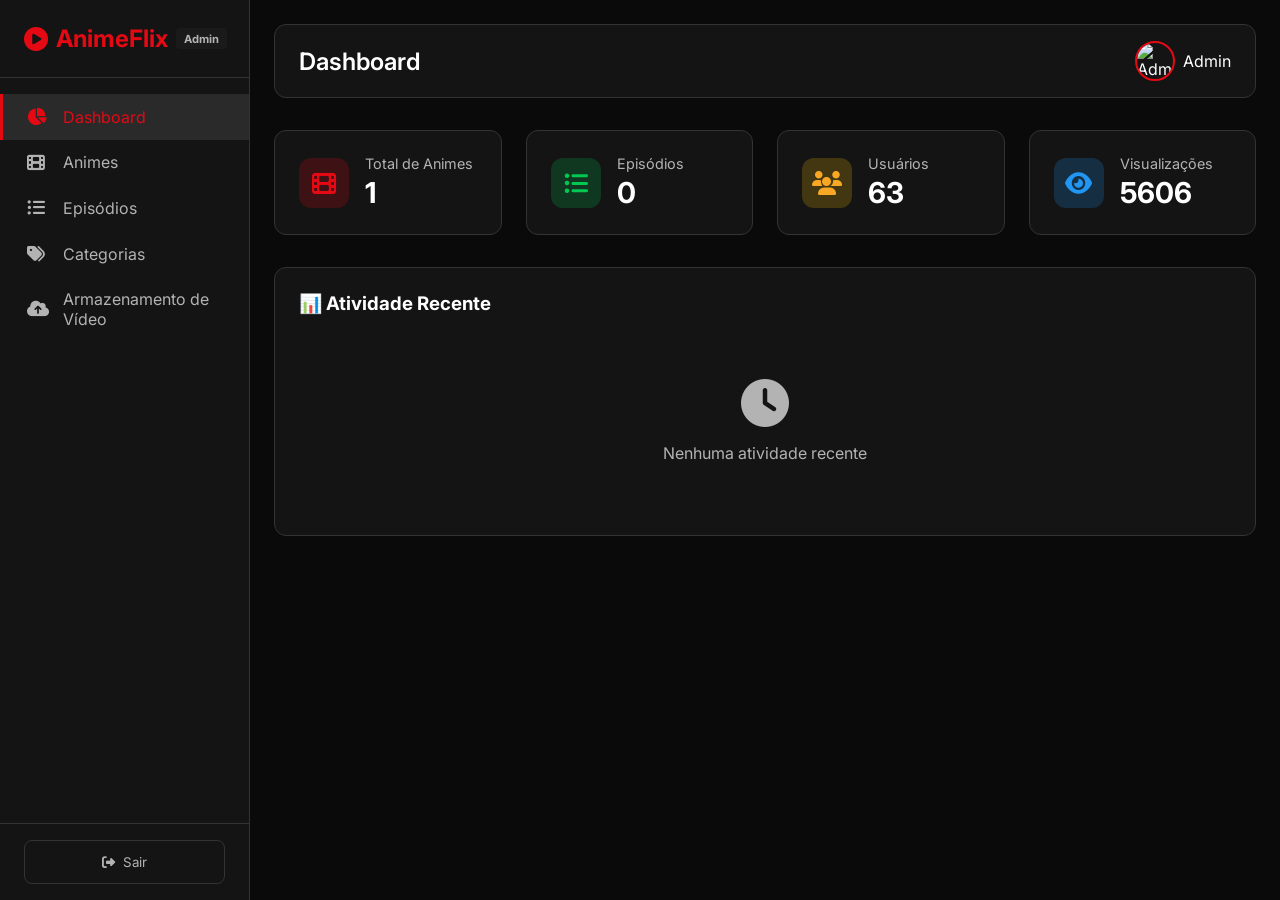
==== commit bcf7bd73: "Rename index.html to admin/index.html" ====
--- a/admin/index.html
+++ b/admin/index.html
@@ -481,6 +481,7 @@
     </style>
 </head>
 <body>
+<script src="https://cdn.jsdelivr.net/npm/@supabase/supabase-js@2/dist/umd/supabase.min.js"></script>
     <!-- SIDEBAR -->
     <aside class="sidebar" id="sidebar">
         <div class="sidebar-header">
@@ -496,6 +497,7 @@
                 <li data-page="animes"><i class="fas fa-film"></i> Animes</li>
                 <li data-page="episodes"><i class="fas fa-list-ul"></i> Episódios</li>
                 <li data-page="categories"><i class="fas fa-tags"></i> Categorias</li>
+                <li data-page="settings"><i class="fas fa-cloud-upload-alt"></i> Armazenamento de Vídeo</li>
             </ul>
         </nav>
         <div class="sidebar-footer">
@@ -587,6 +589,52 @@
             </div>
             <div id="categoriesList">
                 <div class="empty-state"><i class="fas fa-tags"></i><p>Nenhuma categoria cadastrada</p></div>
+            </div>
+        </div>
+    </section>
+
+    <!-- CONFIGURAÇÕES DE ARMAZENAMENTO DE VÍDEO -->
+    <section class="page-content" id="page-settings">
+        <div class="table-container">
+            <h2 style="margin-bottom: 0.5rem;"><i class="fas fa-cloud-upload-alt"></i> Armazenamento de Vídeo (Supabase)</h2>
+            <p style="color: var(--text-secondary); margin-bottom: 1.5rem; font-size: 0.9rem; max-width: 700px;">
+                Configure isso uma vez e o botão "enviar vídeo da galeria" nos episódios passa a subir
+                o arquivo direto pra um espaço de armazenamento seu (gratuito, sem cartão), em vez de tentar
+                guardar tudo no navegador. Veja o passo a passo completo mais abaixo.
+            </p>
+
+            <div class="form-group" style="max-width: 500px;">
+                <label>Project URL</label>
+                <input type="text" id="supabaseUrl" placeholder="https://xxxxxxxx.supabase.co">
+            </div>
+            <div class="form-group" style="max-width: 500px;">
+                <label>Anon / Public API Key</label>
+                <input type="text" id="supabaseKey" placeholder="eyJhbGciOi...">
+            </div>
+            <div class="form-group" style="max-width: 500px;">
+                <label>Nome do Bucket</label>
+                <input type="text" id="supabaseBucket" placeholder="videos" value="videos">
+            </div>
+
+            <button class="btn btn-primary" onclick="saveSupabaseConfig()">
+                <i class="fas fa-save"></i> Salvar Configuração
+            </button>
+            <button class="btn btn-secondary" onclick="testSupabaseConfig()">
+                <i class="fas fa-plug"></i> Testar Conexão
+            </button>
+            <p id="supabaseStatus" style="margin-top: 1rem; font-size: 0.9rem;"></p>
+
+            <div style="margin-top: 2.5rem; padding-top: 1.5rem; border-top: 1px solid var(--border-color); max-width: 700px;">
+                <h3 style="margin-bottom: 1rem;">📋 Como configurar (uma vez só, é grátis, sem cartão)</h3>
+                <ol style="color: var(--text-secondary); font-size: 0.9rem; line-height: 1.8; padding-left: 1.2rem;">
+                    <li>Crie uma conta em <strong>supabase.com</strong> e clique em "New Project"</li>
+                    <li>Depois que o projeto for criado, vá em <strong>Storage</strong> (menu lateral) → <strong>New bucket</strong></li>
+                    <li>Dê o nome <strong>videos</strong> pro bucket e marque como <strong>Public bucket</strong></li>
+                    <li>Vá em <strong>Project Settings → API</strong></li>
+                    <li>Copie o <strong>Project URL</strong> e cole no campo acima</li>
+                    <li>Copie a chave <strong>anon public</strong> e cole no campo "Anon / Public API Key" acima</li>
+                    <li>Clique em "Salvar Configuração" e depois "Testar Conexão"</li>
+                </ol>
             </div>
         </div>
     </section>
@@ -859,7 +907,7 @@
                     title: title,
                     season: parseInt(document.getElementById('episodeSeason').value) || 1,
                     number: parseInt(document.getElementById('episodeNumber').value) || 1,
-                    video: getImageData('videoPreview', 'video') || document.getElementById('episodeVideo').value.trim() || '',
+                    video: uploadedVideoUrl || getImageData('videoPreview', 'video') || document.getElementById('episodeVideo').value.trim() || '',
                     thumbnail: getImageData('thumbnailPreview') || `https://picsum.photos/seed/ep${Date.now()}/300/200`
                 };
 
@@ -919,6 +967,7 @@
         }
 
         function clearAllPreviews() {
+            uploadedVideoUrl = null;
             ['posterPreview', 'bannerPreview', 'thumbnailPreview', 'videoPreview'].forEach(id => {
                 const preview = document.getElementById(id);
                 if (preview) {
@@ -977,19 +1026,135 @@
             reader.readAsDataURL(file);
         }
 
+        // ===== ARMAZENAMENTO DE VÍDEO (SUPABASE) =====
+        // Preenchido com os dados do seu projeto — só a chave PÚBLICA (publishable),
+        // nunca a secret key, que jamais deve entrar em código que roda no navegador.
+        const DEFAULT_SUPABASE_CONFIG = {
+            url: 'https://mpzwxgvtqvkbmdfcqdrr.supabase.co',
+            key: 'sb_publishable_AVP7NFtM_jMQrAgn69_xEQ_xoXLv1mS',
+            bucket: 'videos'
+        };
+
+        function getSupabaseConfig() {
+            try {
+                const saved = JSON.parse(localStorage.getItem('supabase_config') || 'null');
+                if (saved && saved.url && saved.key) return saved;
+            } catch (e) {
+                // ignora e cai no padrão
+            }
+            return DEFAULT_SUPABASE_CONFIG;
+        }
+
+        function getSupabaseClient() {
+            const config = getSupabaseConfig();
+            if (!config || !config.url || !config.key) return null;
+            if (typeof window.supabase === 'undefined' || !window.supabase.createClient) return null;
+            return window.supabase.createClient(config.url, config.key);
+        }
+
+        function loadSupabaseConfigIntoForm() {
+            const config = getSupabaseConfig();
+            if (!config) return;
+            document.getElementById('supabaseUrl').value = config.url || '';
+            document.getElementById('supabaseKey').value = config.key || '';
+            document.getElementById('supabaseBucket').value = config.bucket || 'videos';
+        }
+
+        function saveSupabaseConfig() {
+            const url = document.getElementById('supabaseUrl').value.trim();
+            const key = document.getElementById('supabaseKey').value.trim();
+            const bucket = document.getElementById('supabaseBucket').value.trim() || 'videos';
+            const status = document.getElementById('supabaseStatus');
+
+            if (!url || !key) {
+                status.style.color = '#e74c3c';
+                status.textContent = '❌ Preencha a URL e a chave antes de salvar.';
+                return;
+            }
+
+            localStorage.setItem('supabase_config', JSON.stringify({ url, key, bucket }));
+            status.style.color = '#2ecc71';
+            status.textContent = '✅ Configuração salva! Clique em "Testar Conexão" pra confirmar que está tudo certo.';
+        }
+
+        async function testSupabaseConfig() {
+            const status = document.getElementById('supabaseStatus');
+            const client = getSupabaseClient();
+            const config = getSupabaseConfig();
+
+            if (!client) {
+                status.style.color = '#e74c3c';
+                status.textContent = '❌ Salve a configuração primeiro (ou a biblioteca do Supabase não carregou — verifique sua internet).';
+                return;
+            }
+
+            status.style.color = '#f7c948';
+            status.textContent = '🔄 Testando conexão...';
+
+            try {
+                const { data, error } = await client.storage.from(config.bucket).list('', { limit: 1 });
+                if (error) throw error;
+                status.style.color = '#2ecc71';
+                status.textContent = `✅ Conectado com sucesso ao bucket "${config.bucket}"! Pode subir vídeos normalmente.`;
+            } catch (e) {
+                status.style.color = '#e74c3c';
+                status.textContent = `❌ Não foi possível conectar: ${e.message || e}. Confira a URL, a chave e se o bucket "${config.bucket}" existe e está marcado como público.`;
+            }
+        }
+
+        // Guarda a URL pública do vídeo depois de um upload bem-sucedido pro Supabase
+        let uploadedVideoUrl = null;
+
         function previewVideo(input) {
             const preview = document.getElementById('videoPreview');
             if (!preview || !input.files || !input.files[0]) return;
 
             const file = input.files[0];
             const sizeMB = (file.size / (1024 * 1024)).toFixed(1);
-
+            uploadedVideoUrl = null;
+
+            const client = getSupabaseClient();
+
+            if (client) {
+                // ✅ Armazenamento configurado: sobe o arquivo de verdade, sem limite do navegador
+                const config = getSupabaseConfig();
+                preview.innerHTML = `<p style="color:var(--text-secondary);font-size:0.85rem;">⏳ Enviando "${file.name}" (${sizeMB} MB)...</p>`;
+                preview.style.display = 'block';
+
+                const filePath = `${Date.now()}_${file.name.replace(/[^a-zA-Z0-9._-]/g, '_')}`;
+
+                client.storage.from(config.bucket).upload(filePath, file, { cacheControl: '3600', upsert: false })
+                    .then(({ data, error }) => {
+                        if (error) throw error;
+                        const { data: urlData } = client.storage.from(config.bucket).getPublicUrl(filePath);
+                        uploadedVideoUrl = urlData.publicUrl;
+
+                        preview.innerHTML = `
+                            <video src="${uploadedVideoUrl}" controls style="max-width:100%;max-height:300px;border-radius:8px;border:2px solid var(--border-color);"></video>
+                            <p style="font-size:0.75rem;color:#2ecc71;margin-top:0.3rem;">
+                                ✅ Enviado com sucesso — ${file.name} (${sizeMB} MB)
+                            </p>
+                            <button class="remove-image" onclick="removeVideo()">✕</button>
+                        `;
+                        preview.style.position = 'relative';
+                    })
+                    .catch((e) => {
+                        preview.innerHTML = '';
+                        preview.style.display = 'none';
+                        showNotification(`❌ Falha ao enviar o vídeo: ${e.message || e}`);
+                    });
+                return;
+            }
+
+            // ⚠️ Sem armazenamento configurado: cai no modo antigo (guarda no navegador),
+            // que só funciona bem pra clipes bem curtos/pequenos.
             const reader = new FileReader();
             reader.onload = function(e) {
                 preview.innerHTML = `
                     <video src="${e.target.result}" controls style="max-width:100%;max-height:300px;border-radius:8px;border:2px solid var(--border-color);"></video>
-                    <p style="font-size:0.75rem;color:var(--text-secondary);margin-top:0.3rem;">
-                        ${file.name} — ${sizeMB} MB
+                    <p style="font-size:0.75rem;color:#f7c948;margin-top:0.3rem;">
+                        ⚠️ Armazenamento de vídeo não configurado — este arquivo só vai funcionar se for bem
+                        pequeno. Configure em "Armazenamento de Vídeo" no menu pra vídeos maiores. (${file.name} — ${sizeMB} MB)
                     </p>
                     <button class="remove-image" onclick="removeVideo()">✕</button>
                 `;
@@ -1003,6 +1168,7 @@
         }
 
         function removeVideo() {
+            uploadedVideoUrl = null;
             const preview = document.getElementById('videoPreview');
             if (preview) {
                 preview.innerHTML = '';
@@ -1301,6 +1467,7 @@
 
         renderData();
         updateStats();
+        loadSupabaseConfigIntoForm();
         console.log('🎬 Painel Admin carregado!');
         console.log(`📺 ${animes.length} animes, ${episodes.length} episódios, ${categories.length} categorias`);
     </script>
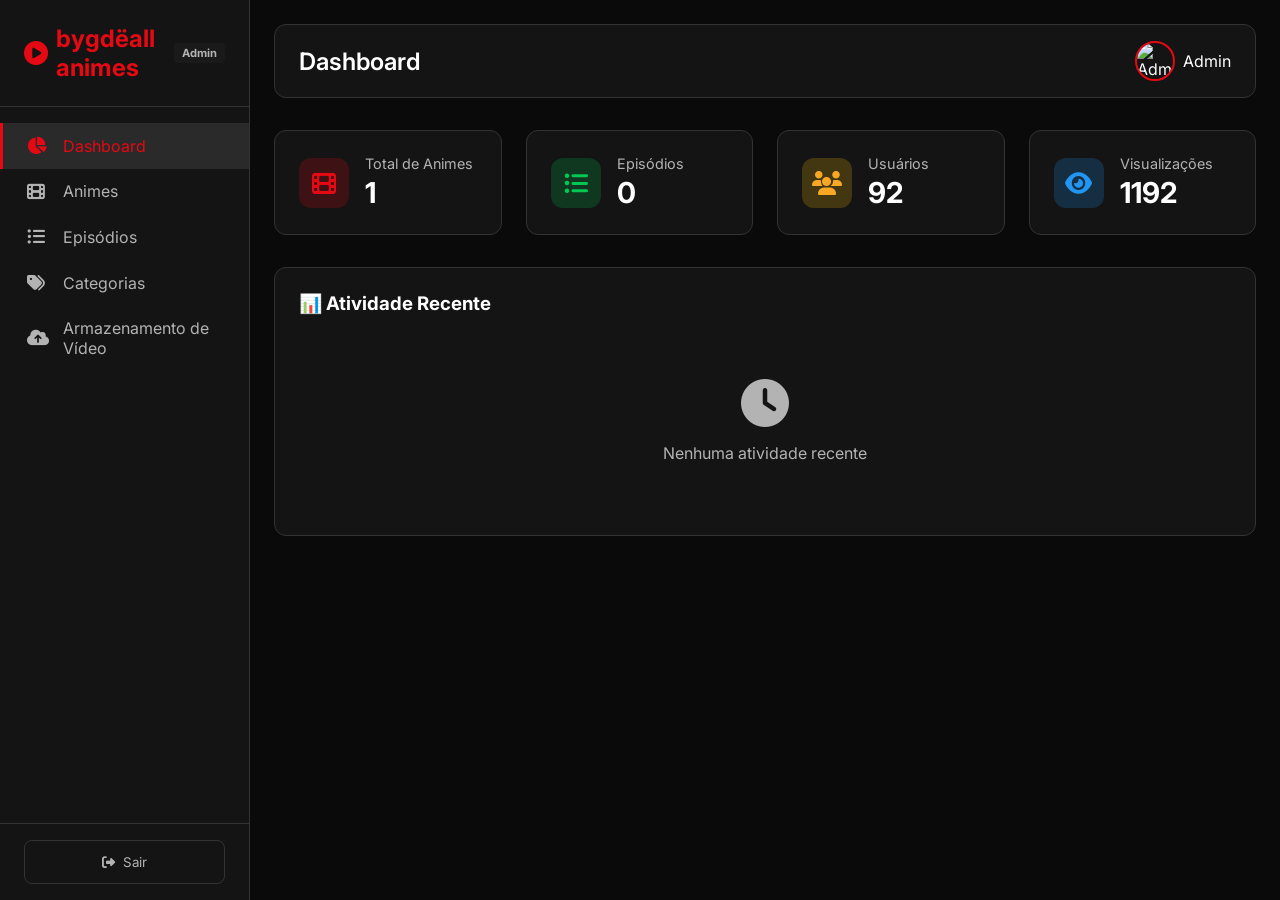
==== commit e8387bd7: "Rename index.html to admin/index.html" ====
--- a/admin/index.html
+++ b/admin/index.html
@@ -3,7 +3,7 @@
 <head>
     <meta charset="UTF-8">
     <meta name="viewport" content="width=device-width, initial-scale=1.0">
-    <title>Painel Admin - AnimeFlix</title>
+    <title>Painel Admin - bygdëall animes</title>
     <link rel="stylesheet" href="https://cdnjs.cloudflare.com/ajax/libs/font-awesome/6.4.0/css/all.min.css">
     <link href="https://fonts.googleapis.com/css2?family=Inter:wght@300;400;500;600;700;800&display=swap" rel="stylesheet">
     <style>
@@ -482,12 +482,13 @@
 </head>
 <body>
 <script src="https://cdn.jsdelivr.net/npm/@supabase/supabase-js@2/dist/umd/supabase.min.js"></script>
+<script src="../js/video-storage.js"></script>
     <!-- SIDEBAR -->
     <aside class="sidebar" id="sidebar">
         <div class="sidebar-header">
             <div class="logo">
                 <i class="fas fa-play-circle"></i>
-                <span>AnimeFlix</span>
+                <span>bygdëall animes</span>
                 <small>Admin</small>
             </div>
         </div>
@@ -635,6 +636,22 @@
                     <li>Copie a chave <strong>anon public</strong> e cole no campo "Anon / Public API Key" acima</li>
                     <li>Clique em "Salvar Configuração" e depois "Testar Conexão"</li>
                 </ol>
+            </div>
+
+            <div style="margin-top: 2.5rem; padding-top: 1.5rem; border-top: 1px solid var(--border-color); max-width: 700px;">
+                <h3 style="margin-bottom: 1rem;">📱 Alternativa sem nuvem: salvar neste aparelho</h3>
+                <p style="color: var(--text-secondary); font-size: 0.9rem; line-height: 1.7;">
+                    Sem preencher nada acima, o upload de episódios já funciona: o vídeo é salvo direto
+                    no armazenamento deste navegador (IndexedDB), sem precisar de internet ou conta em
+                    nenhum serviço. A limitação é que ele só toca neste mesmo aparelho/navegador — se você
+                    abrir o site em outro celular ou limpar os dados do navegador, o vídeo some.
+                </p>
+                <div id="idbUsageBox" style="margin-top: 1rem; font-size: 0.85rem; color: var(--text-secondary);">Calculando espaço usado...</div>
+                <p style="color: var(--text-secondary); font-size: 0.85rem; margin-top: 1rem; line-height:1.7;">
+                    Quer os vídeos disponíveis em qualquer aparelho da sua rede, guardados na pasta do
+                    celular (sem depender de nuvem)? Veja o guia <strong>TERMUX.md</strong> incluído no projeto —
+                    ele mostra como servir a pasta de vídeos do próprio Android com o Termux.
+                </p>
             </div>
         </div>
     </section>
@@ -739,13 +756,15 @@
                         <input type="text" id="episodeVideo" placeholder="https://...">
                     </div>
                     <div class="form-group">
-                        <label>Ou enviar vídeo da galeria</label>
-                        <p style="font-size: 0.75rem; color: var(--text-secondary); margin-bottom: 0.5rem;">
-                            ⚠️ Funciona só para vídeos bem curtos/pequenos (poucos MB). Para episódios completos, use o campo de URL acima.
+                        <label>Ou enviar vídeo direto do armazenamento do celular/computador</label>
+                        <p style="font-size: 0.75rem; color: var(--text-secondary); margin-bottom: 0.5rem;" id="videoUploadHint">
+                            📱 Sem Supabase configurado: o arquivo é salvo neste aparelho (IndexedDB), sem limite
+                            de poucos MB — funciona bem para episódios inteiros. Só fica disponível neste mesmo
+                            navegador/aparelho (não sincroniza sozinho com outros dispositivos).
                         </p>
                         <div class="upload-area">
                             <i class="fas fa-cloud-upload-alt"></i>
-                            <p>Clique para fazer upload do vídeo</p>
+                            <p>Clique para escolher o vídeo (galeria, Downloads, cartão SD...)</p>
                             <input type="file" id="episodeVideoFile" accept="video/*" onchange="previewVideo(this)">
                         </div>
                         <div class="upload-preview" id="videoPreview"></div>
@@ -907,7 +926,7 @@
                     title: title,
                     season: parseInt(document.getElementById('episodeSeason').value) || 1,
                     number: parseInt(document.getElementById('episodeNumber').value) || 1,
-                    video: uploadedVideoUrl || getImageData('videoPreview', 'video') || document.getElementById('episodeVideo').value.trim() || '',
+                    video: uploadedVideoUrl || uploadedIdbRef || document.getElementById('episodeVideo').value.trim() || existingVideoRef || '',
                     thumbnail: getImageData('thumbnailPreview') || `https://picsum.photos/seed/ep${Date.now()}/300/200`
                 };
 
@@ -968,6 +987,8 @@
 
         function clearAllPreviews() {
             uploadedVideoUrl = null;
+            uploadedIdbRef = null;
+            existingVideoRef = null;
             ['posterPreview', 'bannerPreview', 'thumbnailPreview', 'videoPreview'].forEach(id => {
                 const preview = document.getElementById(id);
                 if (preview) {
@@ -1104,16 +1125,53 @@
 
         // Guarda a URL pública do vídeo depois de um upload bem-sucedido pro Supabase
         let uploadedVideoUrl = null;
-
-        function previewVideo(input) {
+        // Guarda a referência "idb:CHAVE" depois de salvar o vídeo no IndexedDB deste aparelho
+        let uploadedIdbRef = null;
+        // Quando editamos um episódio que já tem vídeo (idb: ou link), guardamos aqui pra não
+        // perder a referência caso o usuário não mexa no campo de upload/URL
+        let existingVideoRef = null;
+
+        async function previewVideo(input) {
             const preview = document.getElementById('videoPreview');
             if (!preview || !input.files || !input.files[0]) return;
 
             const file = input.files[0];
             const sizeMB = (file.size / (1024 * 1024)).toFixed(1);
             uploadedVideoUrl = null;
+            uploadedIdbRef = null;
 
             const client = getSupabaseClient();
+
+            if (!client) {
+                // ✅ Sem Supabase: salva o arquivo de verdade no IndexedDB deste aparelho.
+                // Não passa por base64/localStorage, então não trava com vídeos grandes.
+                preview.innerHTML = `<p style="color:var(--text-secondary);font-size:0.85rem;">⏳ Salvando "${file.name}" (${sizeMB} MB) neste aparelho...</p>`;
+                preview.style.display = 'block';
+
+                try {
+                    const ref = await VideoStore.saveVideo(file);
+                    uploadedIdbRef = ref;
+                    const objectUrl = URL.createObjectURL(file);
+                    let usageNote = '';
+                    const usage = await VideoStore.estimateUsage();
+                    if (usage && usage.quota) {
+                        usageNote = ` · espaço usado no navegador: ${VideoStore.formatBytes(usage.usage)} de ${VideoStore.formatBytes(usage.quota)}`;
+                    }
+                    preview.innerHTML = `
+                        <video src="${objectUrl}" controls style="max-width:100%;max-height:300px;border-radius:8px;border:2px solid var(--border-color);"></video>
+                        <p style="font-size:0.75rem;color:#2ecc71;margin-top:0.3rem;">
+                            📱 Salvo neste aparelho — ${file.name} (${sizeMB} MB)${usageNote}
+                        </p>
+                        <button class="remove-image" onclick="removeVideo()">✕</button>
+                    `;
+                    preview.style.position = 'relative';
+                } catch (e) {
+                    preview.innerHTML = '';
+                    preview.style.display = 'none';
+                    showNotification(`❌ Não foi possível salvar o vídeo neste aparelho: ${e.message || e}`);
+                }
+                return;
+            }
 
             if (client) {
                 // ✅ Armazenamento configurado: sobe o arquivo de verdade, sem limite do navegador
@@ -1145,30 +1203,18 @@
                     });
                 return;
             }
-
-            // ⚠️ Sem armazenamento configurado: cai no modo antigo (guarda no navegador),
-            // que só funciona bem pra clipes bem curtos/pequenos.
-            const reader = new FileReader();
-            reader.onload = function(e) {
-                preview.innerHTML = `
-                    <video src="${e.target.result}" controls style="max-width:100%;max-height:300px;border-radius:8px;border:2px solid var(--border-color);"></video>
-                    <p style="font-size:0.75rem;color:#f7c948;margin-top:0.3rem;">
-                        ⚠️ Armazenamento de vídeo não configurado — este arquivo só vai funcionar se for bem
-                        pequeno. Configure em "Armazenamento de Vídeo" no menu pra vídeos maiores. (${file.name} — ${sizeMB} MB)
-                    </p>
-                    <button class="remove-image" onclick="removeVideo()">✕</button>
-                `;
-                preview.style.display = 'block';
-                preview.style.position = 'relative';
-            };
-            reader.onerror = function() {
-                showNotification('❌ Não foi possível ler esse arquivo de vídeo.');
-            };
-            reader.readAsDataURL(file);
         }
 
         function removeVideo() {
+            // Se havia um vídeo salvo neste aparelho (novo ou já existente ao editar),
+            // apaga o Blob do IndexedDB pra não deixar lixo ocupando espaço.
+            const refToDelete = uploadedIdbRef || existingVideoRef;
+            if (refToDelete && refToDelete.startsWith('idb:')) {
+                VideoStore.deleteVideo(refToDelete).catch(() => {});
+            }
             uploadedVideoUrl = null;
+            uploadedIdbRef = null;
+            existingVideoRef = null;
             const preview = document.getElementById('videoPreview');
             if (preview) {
                 preview.innerHTML = '';
@@ -1367,14 +1413,40 @@
                     select.innerHTML += `<option value="${a.id}" ${selected}>${a.title}</option>`;
                 });
                 
+                uploadedVideoUrl = null;
+                uploadedIdbRef = null;
+                existingVideoRef = null;
+
                 if (data) {
                     document.getElementById('episodeTitle').value = data.title || '';
                     document.getElementById('episodeSeason').value = data.season || '';
                     document.getElementById('episodeNumber').value = data.number || '';
 
-                    if (data.video && data.video.startsWith('data:')) {
-                        // Vídeo enviado por upload (arquivo) - mostra no preview, não no campo de URL
+                    if (data.video && data.video.startsWith('idb:')) {
+                        // Vídeo salvo neste aparelho (IndexedDB) - carrega o Blob pra pré-visualizar
                         document.getElementById('episodeVideo').value = '';
+                        existingVideoRef = data.video;
+                        const preview = document.getElementById('videoPreview');
+                        preview.innerHTML = `<p style="font-size:0.8rem;color:var(--text-secondary);">⏳ Carregando prévia do vídeo salvo neste aparelho...</p>`;
+                        preview.style.display = 'block';
+                        VideoStore.getVideo(data.video).then(record => {
+                            if (!record) {
+                                preview.innerHTML = `<p style="font-size:0.8rem;color:#f7c948;">⚠️ Este vídeo foi salvo em outro navegador/aparelho — a prévia não pode ser exibida aqui, mas a referência será mantida ao salvar.</p><button class="remove-image" onclick="removeVideo()">✕</button>`;
+                                preview.style.position = 'relative';
+                                return;
+                            }
+                            const objectUrl = URL.createObjectURL(record.blob);
+                            preview.innerHTML = `
+                                <video src="${objectUrl}" controls style="max-width:100%;max-height:300px;border-radius:8px;border:2px solid var(--border-color);"></video>
+                                <p style="font-size:0.75rem;color:#2ecc71;margin-top:0.3rem;">📱 Salvo neste aparelho — ${record.name || ''} (${VideoStore.formatBytes(record.size)})</p>
+                                <button class="remove-image" onclick="removeVideo()">✕</button>
+                            `;
+                            preview.style.position = 'relative';
+                        });
+                    } else if (data.video && data.video.startsWith('data:')) {
+                        // Vídeo antigo enviado por upload (base64) - mostra no preview, não no campo de URL
+                        document.getElementById('episodeVideo').value = '';
+                        existingVideoRef = data.video;
                         const preview = document.getElementById('videoPreview');
                         preview.innerHTML = `
                             <video src="${data.video}" controls style="max-width:100%;max-height:300px;border-radius:8px;border:2px solid var(--border-color);"></video>
@@ -1429,8 +1501,22 @@
                 if (target) target.classList.add('active');
                 document.getElementById('pageTitle').textContent = this.textContent.trim();
                 renderData();
+                if (page === 'settings') updateIdbUsageBox();
             });
         });
+
+        // Mostra quanto espaço os vídeos salvos neste aparelho estão ocupando
+        async function updateIdbUsageBox() {
+            const box = document.getElementById('idbUsageBox');
+            if (!box) return;
+            const usage = await VideoStore.estimateUsage();
+            if (!usage || !usage.quota) {
+                box.textContent = 'Não foi possível estimar o espaço usado neste navegador.';
+                return;
+            }
+            const pct = ((usage.usage / usage.quota) * 100).toFixed(1);
+            box.innerHTML = `Espaço usado neste navegador: <strong>${VideoStore.formatBytes(usage.usage)}</strong> de ${VideoStore.formatBytes(usage.quota)} disponíveis (${pct}%). Isso inclui vídeos e outros dados de sites, não só o bygdëall animes.`;
+        }
 
         // ===== MENU MOBILE =====
         document.getElementById('menuToggle').addEventListener('click', function() {
